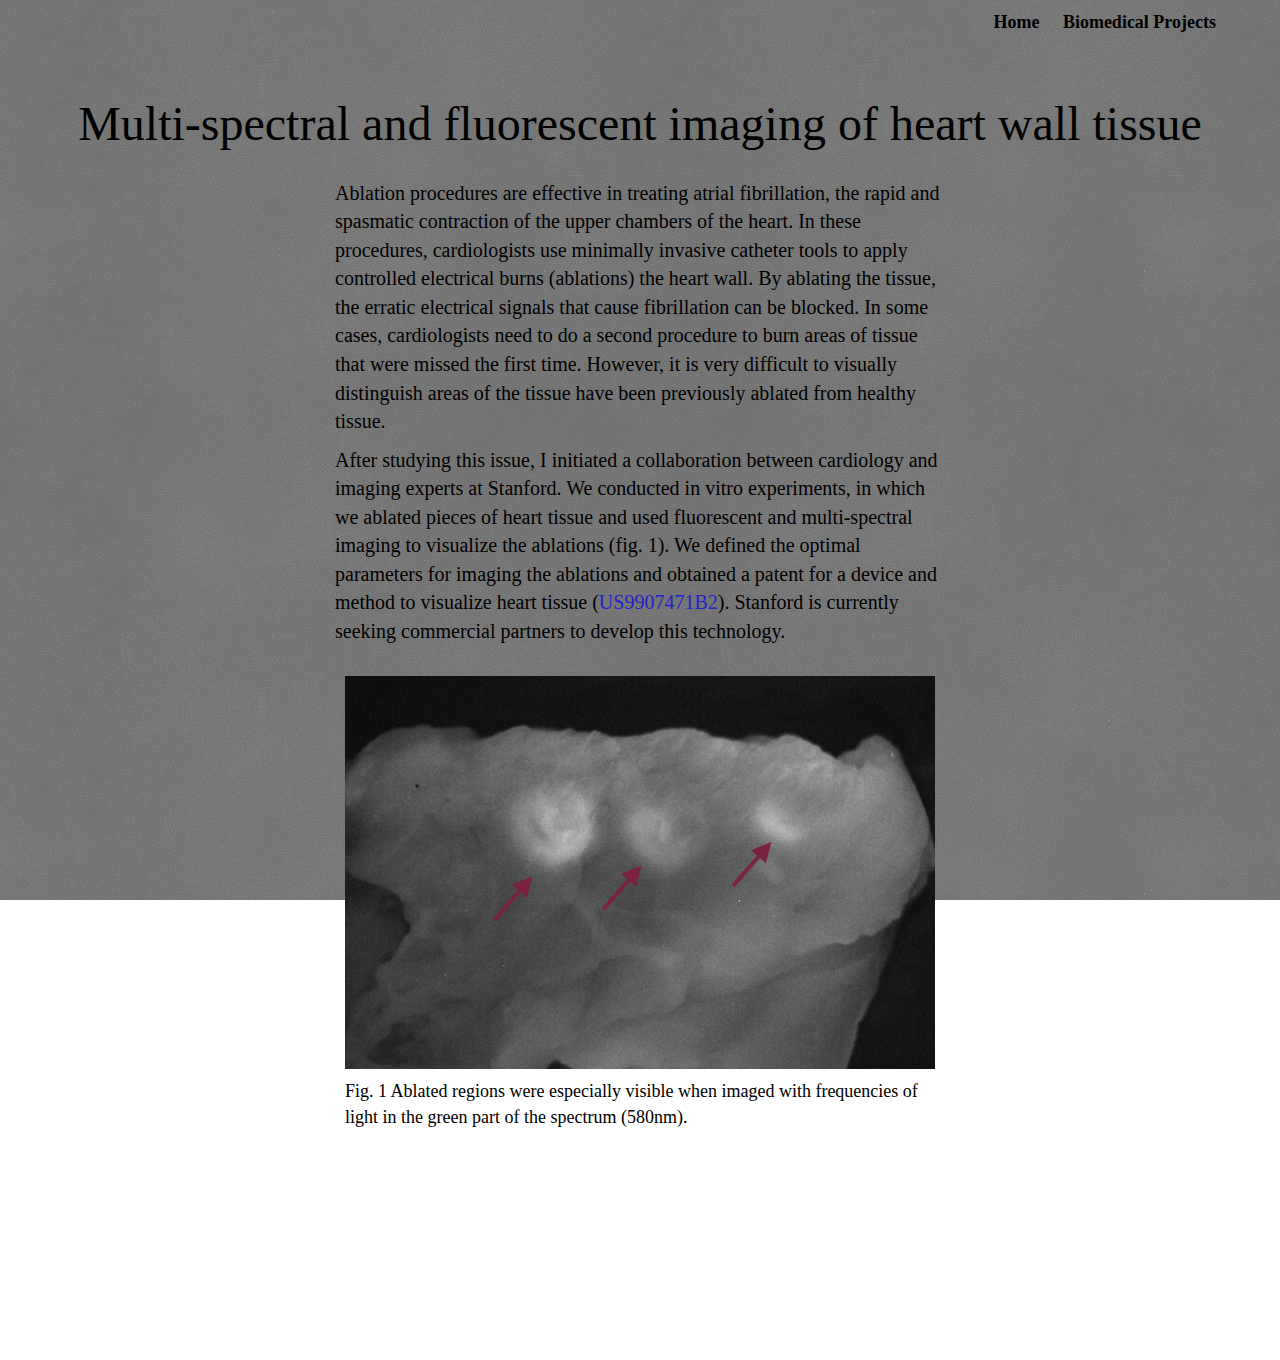
==== imaging.html @ fa34d247 "first commit" ====
<!DOCTYPE html>
<head>
  <meta charset="utf-8">
  <link href='https://fonts.googleapis.com/css?family=Piedra' rel='stylesheet' type='text/css'>
  <link href='https://fonts.googleapis.com/css?family=Roboto:100' rel='stylesheet' type='text/css'>
  <link href="assets/css/bootstrap.css" rel="stylesheet">
  <link href='styles.css' rel='stylesheet' type='text/css'>
  <meta name="viewport" content="width=device-width, initial-scale=1.0"/>
  <script src="http://ajax.aspnetcdn.com/ajax/jQuery/jquery-1.11.3.min.js"></script>
</head>

<body class='biomedical-container'>
	<div class='nav-bar'>
		<a class='nav-button' href="index.html">Home</a>
		<a class='nav-button' href="index.html#biomedical-projects">Biomedical Projects</a>
	</div>
	<div class='container-fluid'>
		<div class='biomedical-title'>
			Multi-spectral and fluorescent imaging of heart wall tissue
		</div>
	
		<div class='row'>
			<div class='col-lg-offset-3 col-lg-6 col-sm-offset-3 col-sm-6 biomedical-text'>
<p>Ablation procedures are effective in treating atrial fibrillation, the rapid and spasmatic contraction of the upper chambers of the heart.  In these procedures, cardiologists use minimally invasive catheter tools to apply controlled electrical burns (ablations) the heart wall.  By ablating the tissue, the erratic electrical signals that cause fibrillation can be blocked. In some cases, cardiologists need to do a second procedure to burn areas of tissue that were missed the first time.  However, it is very difficult to visually distinguish areas of the tissue have been previously ablated from healthy tissue.</p>

<p>After studying this issue, I initiated a collaboration between cardiology and imaging experts at Stanford.  We conducted in vitro experiments, in which we ablated pieces of heart tissue and used fluorescent and multi-spectral imaging to visualize the ablations (fig. 1).  We defined the optimal parameters for imaging the ablations and obtained a patent for a device and method to visualize heart tissue (<a href='https://patents.google.com/patent/US9907471B2' class='other-references'>US9907471B2</a>).  Stanford is currently seeking commercial partners to develop this technology.</p>

			<div class='biomedical-image'> 
				<img src="assets/img/portfolio/imaging.png" class='img-responsive'>
				<div class='biomedical-image-description'>
					Fig. 1  Ablated regions were especially visible when imaged with frequencies of light in the green part of the spectrum (580nm).  
				</div>
			</div>
		</div>
	</div>
</body>
---- styles.css ----
.nav {
  -webkit-animation: links-appear 1.3s; /* Safari, Chrome and Opera > 12.1 */
     -moz-animation: links-appear 1.3s; /* Firefox < 16 */
      -ms-animation: links-appear 1.3s; /* Internet Explorer */
       -o-animation: links-appear 1.3s; /* Opera < 12.1 */
          animation: links-appear 1.3s;
}

.nav > li > a {
  color: white;
  padding: 0px;
}

.nav > li > a:hover,
.nav > li > a:focus {
  background-color: transparent;
}

.nav-bar {
  margin: 10px 10px 0px 0px;
  height: 30px;
  width: 95%;
  text-align: right;
}

.nav-bar > a {
  color: black;
  font-weight: bold;
  font-size: 18px;
}

.nav-button {
  margin-left: 20px;
}

li > a > img {
   -webkit-animation: fade-in 1.6s; /* Safari, Chrome and Opera > 12.1 */
     -moz-animation: fade-in 1.6s; /* Firefox < 16 */
      -ms-animation: fade-in 1.6s; /* Internet Explorer */
       -o-animation: fade-in 1.6s; /* Opera < 12.1 */
          animation: fade-in 1.6s;
} 

body {
  margin: 0px;
  min-width: 1200px;
  background: url(chalkboard.jpg);
  background-size: 600px 623px;
  background-attachment: fixed;
  background-repeat: repeat;
  text-align: center;
  color: white;
}

#contact-info {
  display: none;
  font-family: 'Roboto', sans-serif;
  font-size: 1.5em;
}

.biomedical-title {
  font-size: 48px;
  margin-top: 50px;
  margin-bottom: 20px;
}

.biomedical-text {
  font-size: 20px;
  text-align: left;
  margin-bottom: 200px;
}

.biomedical-image {
  margin: 30px 10px 30px 10px;
}

.biomedical-image-description {
  margin-top: 10px;
  font-size: 18px;
}

body.biomedical-container {
  background: 
    linear-gradient(
      rgba(255, 255, 255, 0.4), 
      rgba(255, 255, 255, 0.4)
    ),
    url(chalkboard.jpg);
  background-size: 600px 623px;
  background-attachment: fixed;
  background-repeat: repeat;
  text-align: center;
  font-family: "Times New Roman", Times, serif;
  color: black;
}

.container {
  margin-bottom: 100px;
}

.gallery {
  margin-top: 30px;
}

.gallery .gallery2 {
  -webkit-transition: 0.2s ease-in;
  -moz-transition: 0.2s ease-in;
  -o-transition: 0.2s ease-in;
  transition: 0.2s ease-in;

  -webkit-transition-delay: 0.2s;
  -moz-transition-delay: 0.2s;
  -o-transition-delay: 0.2s;
  transition-delay: 0.2s;
}

.gallery img {
  -webkit-transition: 0.2s ease-in;
  -moz-transition: 0.2s ease-in;
  -o-transition: 0.2s ease-in;
  transition: 0.2s ease-in;
}

.gallery img:hover {
  opacity: 0.4;
  -webkit-transform: scale(.95, 1.05);
  -moz-transform: scale(.95, 1.05);
  -o-transform: scale(.95, 1.05);
  -ms-transform: scale(.95, 1.05);
  transform: scale(.95, 1.05);
}

.gallery .gallery2:hover {
  -webkit-transform: scale(1.05, 0.95);
  -moz-transform: scale(1.05, 0.95);
  -o-transform: scale(1.05, 0.95);
  -ms-transform: scale(1.05, 0.95);
  transform: scale(1.05, 0.95);
}

.gallery-label {
  display: none;
  position: absolute;
  top: 50px;
  left: 75px;
  width: 250px;
  height: 100px;
  color: #FFA500;
  padding-top: 6px;
  background-color: rgba(0,0,0, 0.8);
  font-size: 16px;
}

.gallery:hover .gallery-label {
  display: block;
}

.references-title {
  color: black;
  font-weight: bold;
  font-size: 32px;
}

.references > li {
  color: black;
  font-family: "Times New Roman", Times, serif;
  font-size: 20px;
}

.references > li > a {
  color: #2222cc;
}

.other-references {
  color: #2222cc;
}

.biz-card {
  /*font-family: Source Sans Pro, sans-serif;*/
  font-family: 'Piedra', cursive;
  line-height: 3em;
  padding-top: 5em;
  padding-bottom: 11em;
  height: 900px;
}

#jeff-caves {        
  font-size: 9em;
  font-weight: 900;
  line-height: 1.1em;
  margin-bottom: 0.2em;
  margin-top: 0.5em;
}

h1, .web-dev {
  font-family: 'Piedra', cursive;
  font-weight: 400;
  font-style: italic;
  font-size: 3em;
  vertical-align: middle;
  display: inline-block;
  margin-bottom: 0em;
  margin-top: 0.3em;
}

.more-info {
  text-align: center;
  margin-top: -20px;
}

.for-hire {
  margin-top: -20px;
  -webkit-animation: drop-webdev 1.3s; /* Safari, Chrome and Opera > 12.1 */
     -moz-animation: drop-webdev 1.3s; /* Firefox < 16 */
      -ms-animation: drop-webdev 1.3s; /* Internet Explorer */
       -o-animation: drop-webdev 1.3s; /* Opera < 12.1 */
          animation: drop-webdev 1.3s;
}

ul {
  display: inline-block;
  list-style: none;
  vertical-align: top;
  padding: 0px;
}

li {
  cursor: pointer;
  font-family: 'Roboto', sans-serif;
  float: left;
  font-size: 2em;
  margin: 10px 10px 10px 10px;
  padding: 10px 20px 10px 20px;
}

/* Chrome, Safari, Opera */ 
@-webkit-keyframes drop-webdev {
    0%   { margin-top: -90px; }
    50%  { margin-top: -90px; }
    100% { margin-top: -20px; }
} 

/* Standard syntax */
@keyframes drop-webdev {
  0%   { margin-top: -90px; }
  50%  { margin-top: -90px; }
  100% { margin-top: -20px; }
}

/* Chrome, Safari, Opera */ 
@-webkit-keyframes links-appear {
  0%   { opacity: 0; }
  70%  { opacity: 0; }
  100% { opacity: 1; }
} 

/* Standard syntax */
@keyframes links-appear {
  0%   { opacity: 0; }
  70%  { opacity: 0; }
  100% { opacity: 1; }
}

@-webkit-keyframes fade-in {
    0%   { opacity: 0; }
    50%  { opacity: 0; }
    100% { opacity: 1; }
} 

/* Standard syntax */
@keyframes fade-in {
  0%   { opacity: 0; }
  50%  { opacity: 0; }
  100% { opacity: 1; }
}
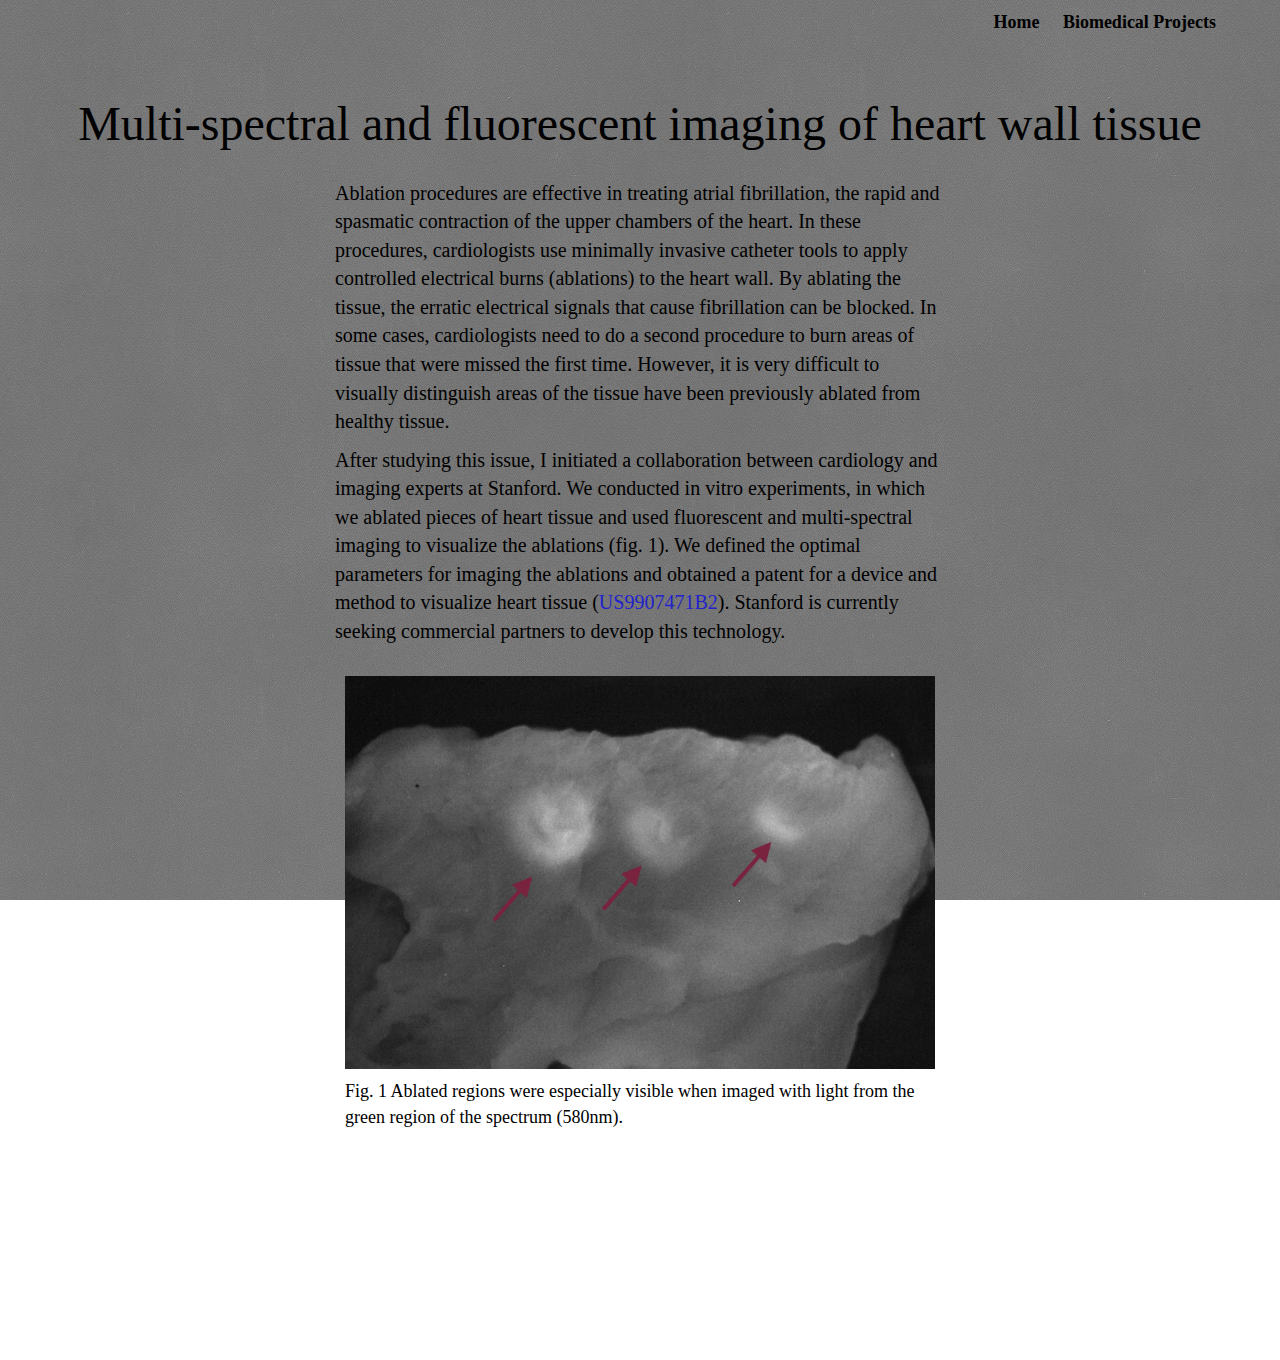
==== commit 9604cfa5: "responsiveness and other updates" ====
--- a/imaging.html
+++ b/imaging.html
@@ -21,14 +21,14 @@
 	
 		<div class='row'>
 			<div class='col-lg-offset-3 col-lg-6 col-sm-offset-3 col-sm-6 biomedical-text'>
-<p>Ablation procedures are effective in treating atrial fibrillation, the rapid and spasmatic contraction of the upper chambers of the heart.  In these procedures, cardiologists use minimally invasive catheter tools to apply controlled electrical burns (ablations) the heart wall.  By ablating the tissue, the erratic electrical signals that cause fibrillation can be blocked. In some cases, cardiologists need to do a second procedure to burn areas of tissue that were missed the first time.  However, it is very difficult to visually distinguish areas of the tissue have been previously ablated from healthy tissue.</p>
+<p>Ablation procedures are effective in treating atrial fibrillation, the rapid and spasmatic contraction of the upper chambers of the heart.  In these procedures, cardiologists use minimally invasive catheter tools to apply controlled electrical burns (ablations) to the heart wall.  By ablating the tissue, the erratic electrical signals that cause fibrillation can be blocked. In some cases, cardiologists need to do a second procedure to burn areas of tissue that were missed the first time.  However, it is very difficult to visually distinguish areas of the tissue have been previously ablated from healthy tissue.</p>
 
 <p>After studying this issue, I initiated a collaboration between cardiology and imaging experts at Stanford.  We conducted in vitro experiments, in which we ablated pieces of heart tissue and used fluorescent and multi-spectral imaging to visualize the ablations (fig. 1).  We defined the optimal parameters for imaging the ablations and obtained a patent for a device and method to visualize heart tissue (<a href='https://patents.google.com/patent/US9907471B2' class='other-references'>US9907471B2</a>).  Stanford is currently seeking commercial partners to develop this technology.</p>
 
 			<div class='biomedical-image'> 
 				<img src="assets/img/portfolio/imaging.png" class='img-responsive'>
 				<div class='biomedical-image-description'>
-					Fig. 1  Ablated regions were especially visible when imaged with frequencies of light in the green part of the spectrum (580nm).  
+					Fig. 1  Ablated regions were especially visible when imaged with light from the green region of the spectrum (580nm).  
 				</div>
 			</div>
 		</div>
--- a/styles.css
+++ b/styles.css
@@ -4,15 +4,25 @@
       -ms-animation: links-appear 1.3s; /* Internet Explorer */
        -o-animation: links-appear 1.3s; /* Opera < 12.1 */
           animation: links-appear 1.3s;
-}
-
-.nav > li > a {
+  margin-top: 20px 
+}
+
+.jumbotron {
+  height: 800px;
+}
+
+.jumbotron-div > div {
+  margin-top: 20px;
+  font-size: 20px
+}
+
+.nav > div > a {
   color: white;
   padding: 0px;
 }
 
-.nav > li > a:hover,
-.nav > li > a:focus {
+.nav > div > a:hover,
+.nav > div > a:focus {
   background-color: transparent;
 }
 
@@ -33,7 +43,20 @@
   margin-left: 20px;
 }
 
-li > a > img {
+.home-nav {
+  position: fixed;
+  top: 0px;
+  right: 0px;
+  padding: 10px 10px;
+  font-weight: bold;
+  font-size: 18px;
+}
+
+.glyphicon {
+  color: gray;
+}
+
+div > a > img {
    -webkit-animation: fade-in 1.6s; /* Safari, Chrome and Opera > 12.1 */
      -moz-animation: fade-in 1.6s; /* Firefox < 16 */
       -ms-animation: fade-in 1.6s; /* Internet Explorer */
@@ -42,8 +65,6 @@
 } 
 
 body {
-  margin: 0px;
-  min-width: 1200px;
   background: url(chalkboard.jpg);
   background-size: 600px 623px;
   background-attachment: fixed;
@@ -54,8 +75,9 @@
 
 #contact-info {
   display: none;
+  margin-top: 15px;
   font-family: 'Roboto', sans-serif;
-  font-size: 1.5em;
+  font-size: 14px;
 }
 
 .biomedical-title {
@@ -98,8 +120,16 @@
   margin-bottom: 100px;
 }
 
+.jumbo-badge {
+  margin: 10px 10px;
+}
+
 .gallery {
   margin-top: 30px;
+}
+
+.gallery2 {
+  padding: 0px 30px;
 }
 
 .gallery .gallery2 {
@@ -184,6 +214,10 @@
   height: 900px;
 }
 
+.jumbotron {
+  background: url(chalkboard.jpg);
+}
+
 #jeff-caves {        
   font-size: 9em;
   font-weight: 900;
@@ -203,6 +237,17 @@
   margin-top: 0.3em;
 }
 
+h2 {
+  font-family: 'Piedra', cursive;
+  font-weight: 400;
+  font-style: italic;
+  font-size: 2.5em;
+  vertical-align: middle;
+  display: inline-block;
+  margin-bottom: 0em;
+  margin-top: 0.3em;
+}
+
 .more-info {
   text-align: center;
   margin-top: -20px;
@@ -249,9 +294,9 @@
 
 /* Chrome, Safari, Opera */ 
 @-webkit-keyframes links-appear {
-  0%   { opacity: 0; }
-  70%  { opacity: 0; }
-  100% { opacity: 1; }
+  0%   { opacity: 0; height: 0px }
+  70%  { opacity: 0; height: 0px }
+  100% { opacity: 1; height: auto}
 } 
 
 /* Standard syntax */
